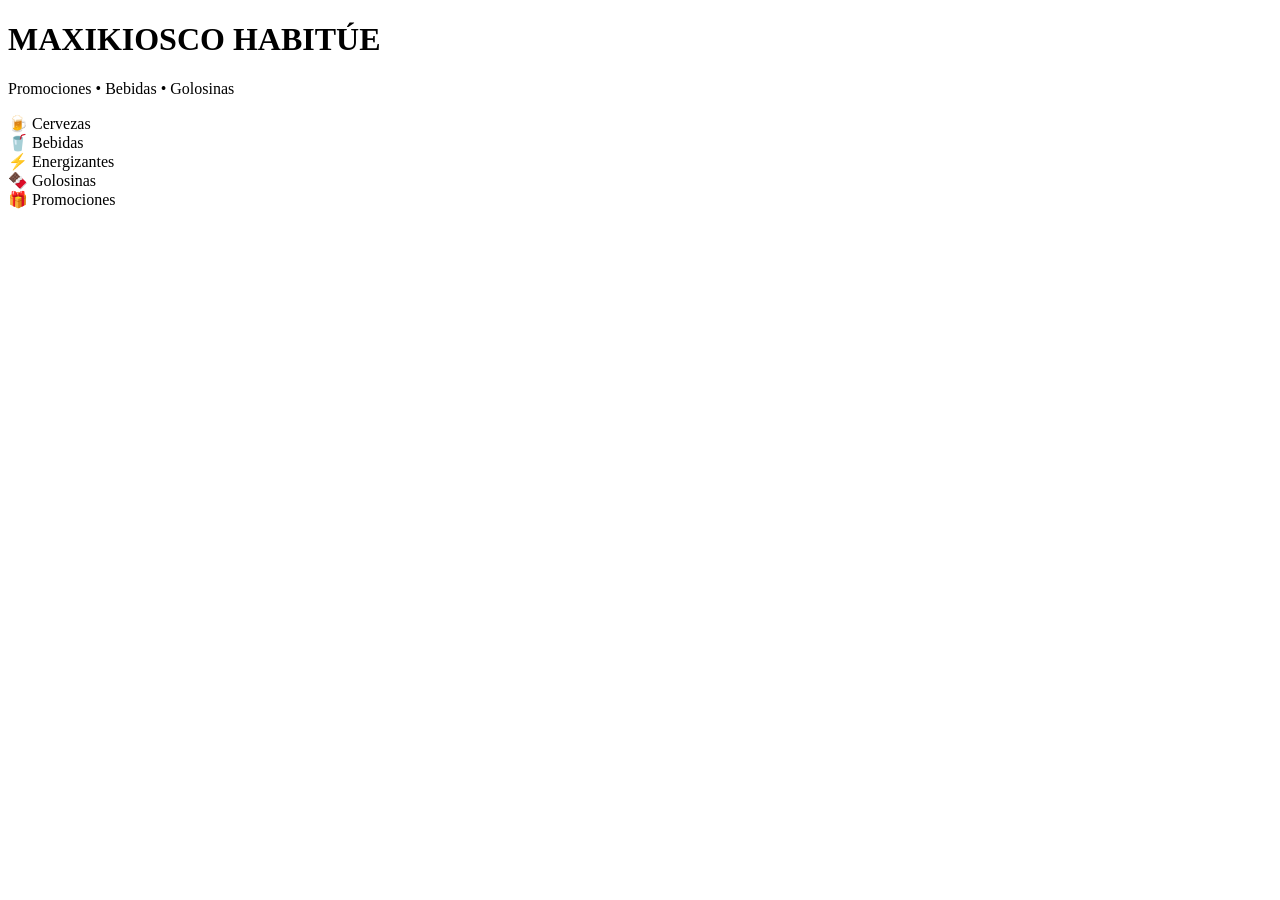
==== index.html @ 0499628d "Create index.html" ====
<!DOCTYPE html>
<html lang="es">
<head>
<meta charset="UTF-8">
<meta name="viewport" content="width=device-width, initial-scale=1.0">
<title>Maxikiosco Habitúe</title>

<link rel="stylesheet" href="styles.css">
</head>
<body>

<h1>MAXIKIOSCO HABITÚE</h1>

<p class="subtitle">
Promociones • Bebidas • Golosinas
</p>

<div class="category">🍺 Cervezas</div>
<div class="category">🥤 Bebidas</div>
<div class="category">⚡ Energizantes</div>
<div class="category">🍫 Golosinas</div>
<div class="category">🎁 Promociones</div>

<script src="app.js"></script>

</body>
</html>
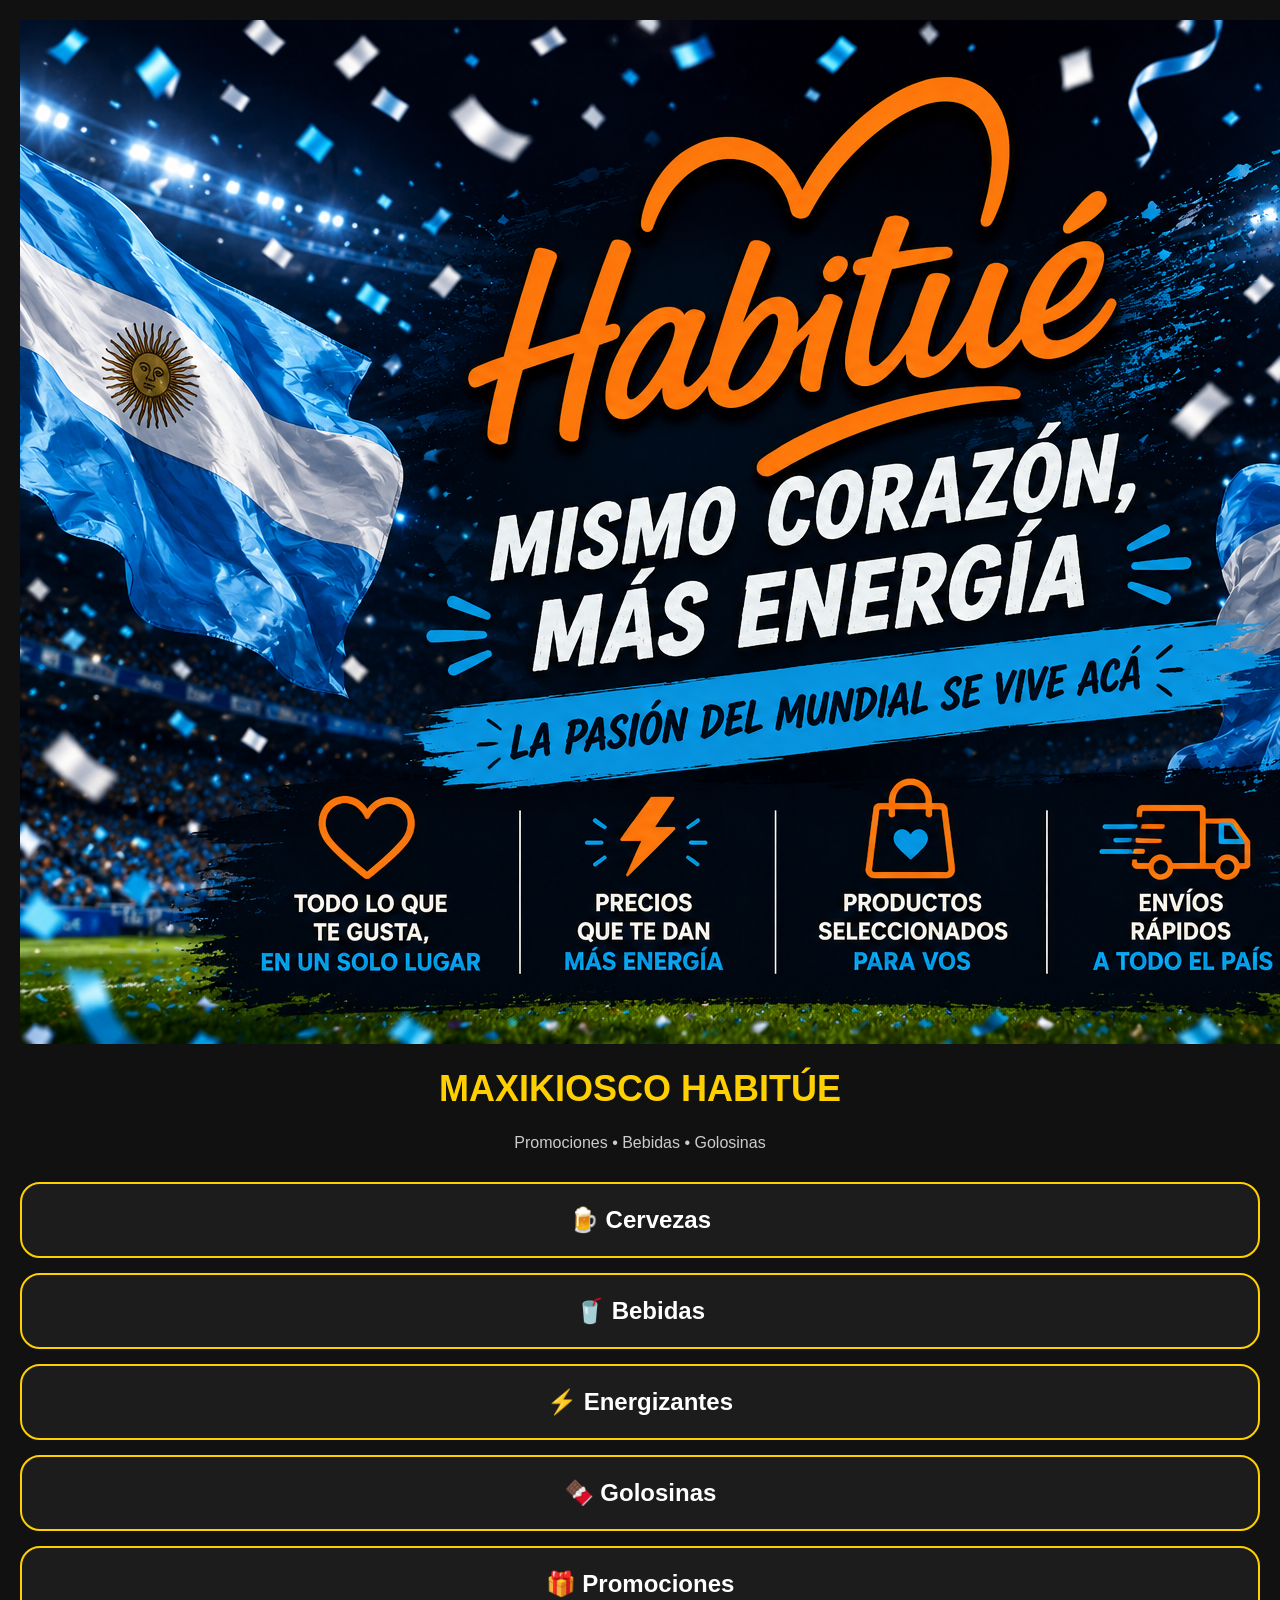
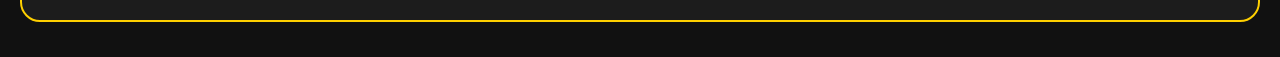
==== commit 1ff58d39: "Update index.html" ====
--- a/index.html
+++ b/index.html
@@ -8,7 +8,7 @@
 <link rel="stylesheet" href="styles.css">
 </head>
 <body>
-
+<img src="habitue_banner.png" class="banner">
 <h1>MAXIKIOSCO HABITÚE</h1>
 
 <p class="subtitle">
--- a/styles.css
+++ b/styles.css
@@ -0,0 +1,38 @@
+body{
+    background:#111;
+    color:white;
+    font-family:Arial,sans-serif;
+    margin:0;
+    padding:20px;
+}
+
+h1{
+    text-align:center;
+    color:#ffd000;
+    font-size:36px;
+    margin-top:20px;
+}
+
+.subtitle{
+    text-align:center;
+    color:#ccc;
+    margin-bottom:30px;
+}
+
+.category{
+    background:#1c1c1c;
+    border:2px solid #ffd000;
+    border-radius:20px;
+    padding:22px;
+    margin:15px 0;
+    font-size:24px;
+    font-weight:bold;
+    text-align:center;
+    cursor:pointer;
+    transition:0.3s;
+}
+
+.category:hover{
+    background:#ffd000;
+    color:#111;
+}
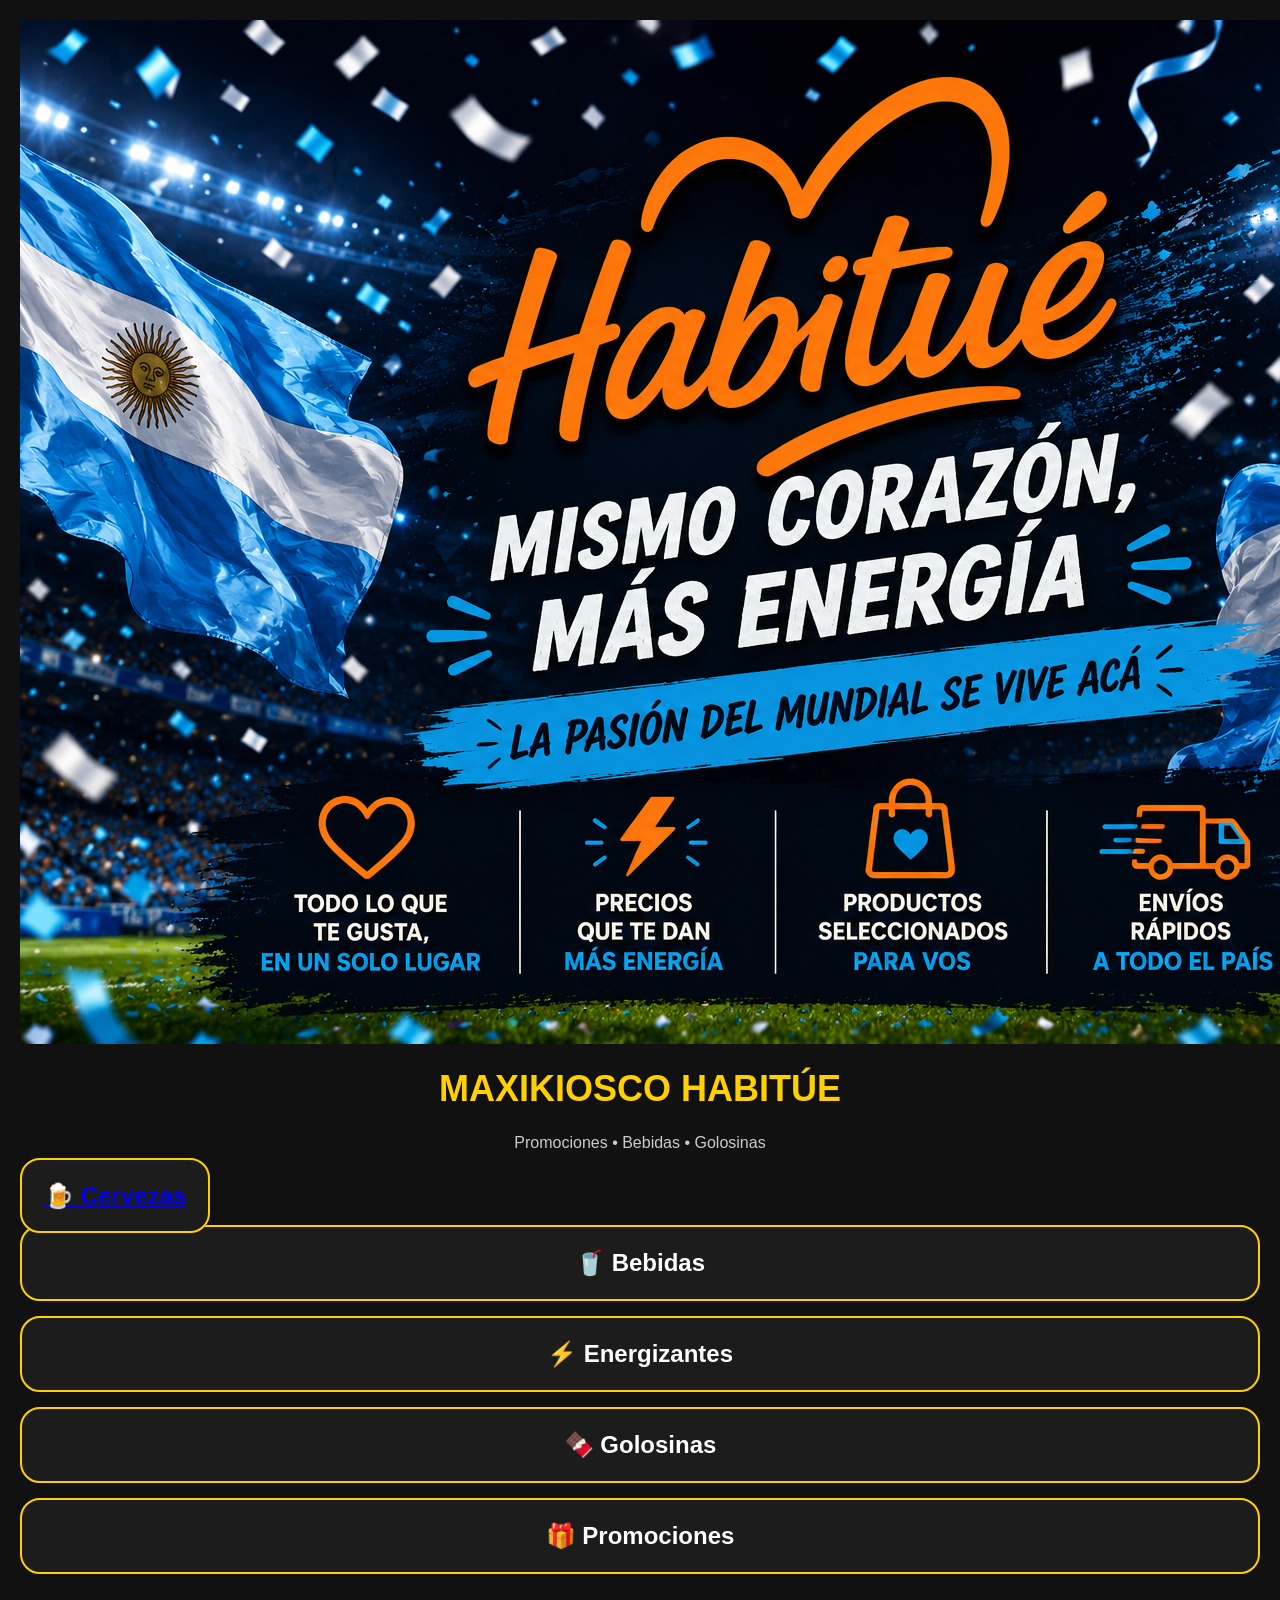
==== commit ef9c76b5: "Update index.html" ====
--- a/index.html
+++ b/index.html
@@ -15,7 +15,9 @@
 Promociones • Bebidas • Golosinas
 </p>
 
-<div class="category">🍺 Cervezas</div>
+<a href="cervezas.html" class="category">
+🍺 Cervezas
+</a>
 <div class="category">🥤 Bebidas</div>
 <div class="category">⚡ Energizantes</div>
 <div class="category">🍫 Golosinas</div>
--- a/styles.css
+++ b/styles.css
@@ -35,4 +35,47 @@
 .category:hover{
     background:#ffd000;
     color:#111;
+.banner{
+    width:100%;
+    max-width:450px;
+    display:block;
+    margin:30px auto;
+    border-radius:20px;
+.back{
+    display:inline-block;
+    color:#ffcc00;
+    text-decoration:none;
+    margin:20px;
+    font-weight:bold;
 }
+
+.product-card{
+    max-width:400px;
+    margin:30px auto;
+    background:#111;
+    border:2px solid #ffcc00;
+    border-radius:20px;
+    overflow:hidden;
+    text-align:center;
+    padding:20px;
+}
+
+.product-card img{
+    width:100%;
+    border-radius:10px;
+}
+
+.product-card h2{
+    color:#fff;
+    margin:15px 0;
+}
+
+.product-card p{
+    color:#ccc;
+}
+
+.product-card strong{
+    color:#ffcc00;
+    font-size:28px;
+}
+}
